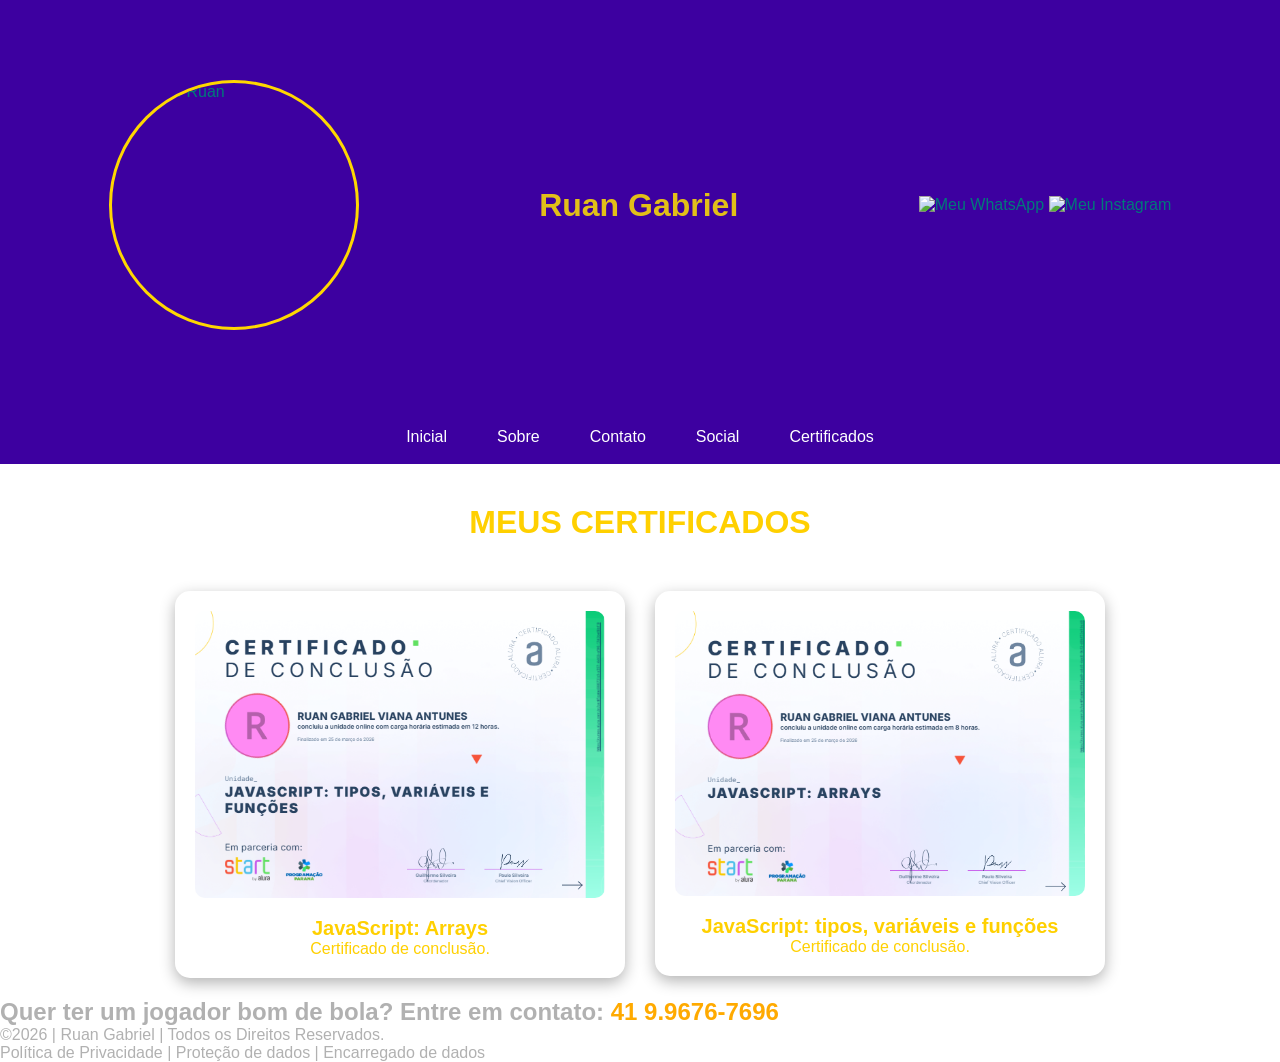
==== certificados.html @ 469bd0b0 "68" ====
<!DOCTYPE html>
<html lang="pt-BR">

<head>
    <meta charset="UTF-8">
    <meta name="viewport" content="width=device-width, initial-scale=1.0">
    <title>Certificados</title>
    <link rel="stylesheet" href="style.css">
</head>

<body>

    <header class="cabecalho-itens">

        <img class="cabecalho_imagem"
            src="espelho.jpeg"
            alt="Foto do Ruan">

        <h1 class="titulo_site">Ruan Gabriel</h1>

      <div class="sociais">
    <img src="whatsapp.png" alt="Meu WhatsApp">
    <img src="instagram.png" alt="Meu Instagram">

</div>
    </header>

    <!-- MENU -->
    <nav>
        <ul>
            <li><a href="index.html">Inicial</a></li>
            <li><a href="sobre.html">Sobre</a></li>
            <li><a href="contato.html">Contato</a></li>
            <li><a href="social.html">Social</a></li>
            <li><a href="certificados.html">Certificados</a></li>
        </ul>
    </nav>

    <!-- CERTIFICADOS -->
    <main>

        <h1>MEUS CERTIFICADOS</h1>

        <div class="certificados">

            <div class="certificado">
                <img src="Captura de tela 2026-08-28 113120.png" alt="">

                <h2>
                    JavaScript: Arrays
                </h2>

                <p>Certificado de conclusão.</p>
            </div>

            <div class="certificado">
                <img src="Captura de tela 02.png" alt="Certificado HTT">

                <h2>
                    JavaScript: tipos, variáveis e funções
                </h2>

                <p>Certificado de conclusão.</p>
            </div>

        </div>

    </main>

    <!-- RODAPÉ -->
    <footer class="escola">

        <h2 class="escola-título">
            Quer ter um jogador bom de bola?
            Entre em contato:
            <a class="link" href="https://wa.me/554167676969">
                41 9.9676-7696
            </a>
        </h2>

        <p>
            ©2026 | Ruan Gabriel | Todos os Direitos Reservados.
        </p>

        <p>
            Política de Privacidade |
            Proteção de dados |
            Encarregado de dados
        </p>

    </footer>

</body>
</html>
---- style.css ----
*{
    margin: 0;
    padding: 0;
    box-sizing: border-box;
}

body{
    font-family: Arial, Helvetica, sans-serif;
    background-image: url("Design sem nome.png");
    background-size: cover;
    background-position: center;
    background-repeat: no-repeat;
    background-attachment: fixed;
    color: white;
}

header{
background-color: #3d00a0;
color: #007979;
width: 100%;
padding: 80px;
}
.cabecalho-itens{
max-width: 1980px;
margin: 0 auto;
display: flex;
align-items: center;
justify-content: center;
}
.cabecalho_imagem{
    width: 250px;
    height: 250px;
    object-fit: cover;
    border-radius: 50%;
    border: 3px solid gold;
        /* Animação */
    transition: transform 0.4s ease, box-shadow 0.4s ease;
}

.titulo_site{
    padding: 50px;
    text-align: center;
    width: 50%;
    font: 60px;
    color: rgba(255, 225, 0, 0.852);
}
.sociais img{
    width: 40px;
    transition: transform 0.3s ease, filter 0.3s ease;
}

.sociais img:hover{
    transform: rotate(10deg) scale(1.2);
    filter: drop-shadow(0 0 10px gold);
}

.banner1{
display: flex;
justify-content: center;
}
.estudante_titulo{
    padding: 50px;
    text-align: center;
    color: gold;
}
.estudante-nome{
    text-align: center;
    color: #FFD700; /* dourado */
}
.estudante-imagem{
    width: 180px;
    height: 180px;
    object-fit: cover;
    border-radius: 50%;
    border: 3px solid gold;
    transition: transform 0.4s ease, box-shadow 0.4s ease;
}.estudante-imagem:hover{
    transform: translateY(-12px) scale(1.08);
    box-shadow: 0 15px 30px rgba(255, 215, 0, 0.7);
    cursor: pointer;
}
.estudante-icone{
width: 38px;
padding: 4px 8px;
}
.estudante{
    background-color: #19007e;
}

.estudante.div{
text-align: center;
padding: 24px 0;
justify-content: space-around;
}
.estudantes_todos{
display: flex;
justify-content: space-around;
}
.escola-image{
    width: 60%;
    max-width: 800px;
    height: auto;
}
.escola-titulo{
padding: 50px;
text-align: center;
}
.logo_rodape{
height: 80px;
padding: 12px 0;


}

.link{
color: #ffaa00;
text-decoration: none;
}.estudantes_todos{
    display: flex;
    justify-content: align-items;
    gap: 40px;
    flex-wrap: wrap;
}

.estudante-div{
    text-align: center;
}
body{
    color: rgb(255, 208, 0);
}
.escola{
    color: rgb(177, 177, 177);
}
.sobre{
    text-align: center;
    padding: 50px;
    color: white;
}

.sobre h2{
    color: gold;
    margin-bottom: 20px;
}

.sobre p{
    max-width: 800px;
    margin: 0 auto;
    font-size: 18px;
    line-height: 1.6;
}.cabecalho_imagem:hover{
    transform: translateY(-15px) scale(1.05);
    box-shadow: 0 15px 30px rgba(255, 215, 0, 0.6);
}.video {
    text-align: center;
    padding: 40px 20px;
}

.video {
    text-align: center;
    padding: 40px 20px;
}

.video h2 {
    margin-bottom: 20px;
}

.video iframe {
    display: block;
    margin: 0 auto;
    width: 80%;
    max-width: 800px;
    aspect-ratio: 16 / 9;
    border: none;
    border-radius: 15px;
}nav {
    background-color: #3d00a0;
}

nav ul {
    list-style-type: none;
    margin: 0;
    padding: 0;
    display: flex;
    justify-content: center;
}

nav li a {
    display: block;
    color: white;
    text-decoration: none;
    padding: 18px 25px;
    font-family: Arial, sans-serif;
    transition: 0.3s;
}

nav li a:hover {
    background-color: #ffd900;
    color: #000;
}
/* TÍTULO DOS CERTIFICADOS */

main > h1 {
    text-align: center;
    margin: 40px 0 30px;
}


/* ÁREA DOS CERTIFICADOS */

.certificados {
    display: flex;
    justify-content: center;
    align-items: flex-start;
    gap: 30px;
    flex-wrap: wrap;
    padding: 20px;
}


/* CADA CERTIFICADO */

.certificado {
    width: 450px;
    background-color: white;
    padding: 20px;
    border-radius: 15px;
    text-align: center;
    box-shadow: 0 5px 15px rgba(0, 0, 0, 0.3);
    transition: 0.3s;
}


/* EFEITO AO PASSAR O MOUSE */

.certificado:hover {
    transform: translateY(-10px);
}


/* IMAGEM DO CERTIFICADO */

.certificado img {
    width: 100%;
    height: auto;
    border-radius: 10px;
}


/* TÍTULO */

.certificado h2 {
    font-size: 20px;
    margin-top: 15px;
}


/* TEXTO */

.certificado p {
    font-size: 16px;
}main > h1 {
    text-align: center;
    text-transform: uppercase;
    margin: 40px 0 30px;
}
.pagina-social {
    text-align: center;
    padding: 40px 20px;
}

.pagina-social h1 {
    text-transform: uppercase;
    color: #ffd900;
    margin-bottom: 20px;
}

.pagina-social p {
    text-align: center;
    color: white;
}

.redes {
    display: flex;
    justify-content: center;
    align-items: center;
    gap: 50px;
    margin-top: 50px;
}

.redes a {
    width: 180px;
    padding: 20px;
    background-color: rgba(255, 255, 255, 0.15);
    border-radius: 15px;
    text-decoration: none;
    color: white;
    box-shadow: 0 5px 15px rgba(0, 0, 0, 0.3);
    transition: 0.3s;
}

.redes a:hover {
    transform: translateY(-10px);
    background-color: rgba(255, 255, 255, 0.3);
}

.redes img {
    width: 100px;
    height: 100px;
    object-fit: contain;
    display: block;
    margin: auto;
}

.redes span {
    display: block;
    margin-top: 15px;
    font-size: 20px;
    font-weight: bold;
}.pagina-contato {
    text-align: center;
    padding: 40px 20px;
}

.pagina-contato h1 {
    color: #ffd900;
    text-transform: uppercase;
    margin-bottom: 15px;
}

.pagina-contato p {
    color: white;
}

.formulario {
    width: 500px;
    max-width: 90%;
    margin: 40px auto;
    padding: 30px;
    background-color: rgba(255, 255, 255, 0.15);
    border-radius: 15px;
    display: flex;
    flex-direction: column;
    gap: 10px;
}

.formulario label {
    color: white;
    text-align: left;
    font-weight: bold;
}

.formulario input,
.formulario textarea {
    padding: 12px;
    border: none;
    border-radius: 8px;
    font-size: 16px;
    font-family: Arial, sans-serif;
}

.formulario textarea {
    resize: vertical;
}

.formulario button {
    margin-top: 15px;
    padding: 12px;
    border: none;
    border-radius: 8px;
    background-color: #ffd900;
    color: #000;
    font-size: 16px;
    font-weight: bold;
    cursor: pointer;
    transition: 0.3s;
}

.formulario button:hover {
    background-color: white;
    transform: scale(1.03);
}

.pagina-sobre {
    padding: 50px 40px;
    text-align: center;
}

.pagina-sobre > h1 {
    color: #ffd900;
    text-transform: uppercase;
    margin-bottom: 70px;
}

.sobre-conteudo {
    max-width: 1100px;
    margin: auto;
    display: flex;
    align-items: center;
    justify-content: center;
    gap: 90px;
}

.foto-sobre {
    width: 320px;
    height: 320px;
    object-fit: cover;
    border-radius: 50%;
    border: 4px solid #ffd900;

    transition: transform 0.4s ease, box-shadow 0.4s ease;
}

/* Animação da foto */

.foto-sobre:hover {
    transform: translateY(-15px) scale(1.05);
    box-shadow: 0 15px 30px rgba(0, 0, 0, 0.4);
}

.texto-sobre {
    max-width: 650px;
    text-align: left;
    color: white;
}

.texto-sobre h2 {
    color: #ffd900;
    margin-top: 30px;
    margin-bottom: 10px;
}

.texto-sobre h2:first-child {
    margin-top: 0;
}

.texto-sobre p {
    font-size: 17px;
    line-height: 1.8;
    margin-bottom: 15px;
}
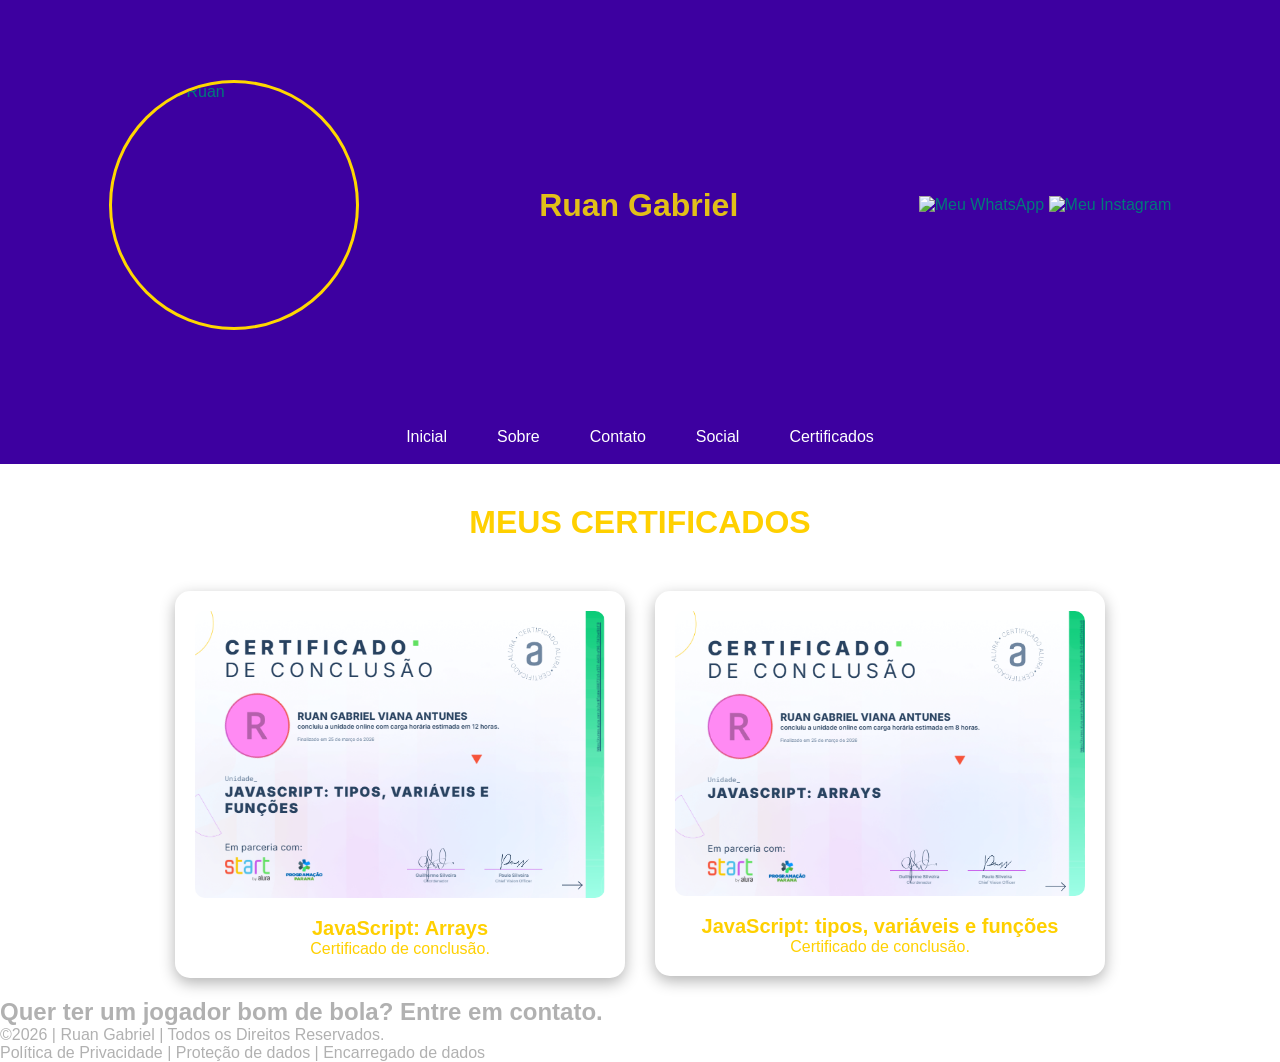
==== commit df5cef14: "67" ====
--- a/certificados.html
+++ b/certificados.html
@@ -72,10 +72,8 @@
 
         <h2 class="escola-título">
             Quer ter um jogador bom de bola?
-            Entre em contato:
-            <a class="link" href="https://wa.me/554167676969">
-                41 9.9676-7696
-            </a>
+            Entre em contato.
+            
         </h2>
 
         <p>
@@ -92,3 +90,4 @@
 
 </body>
 </html>
+
